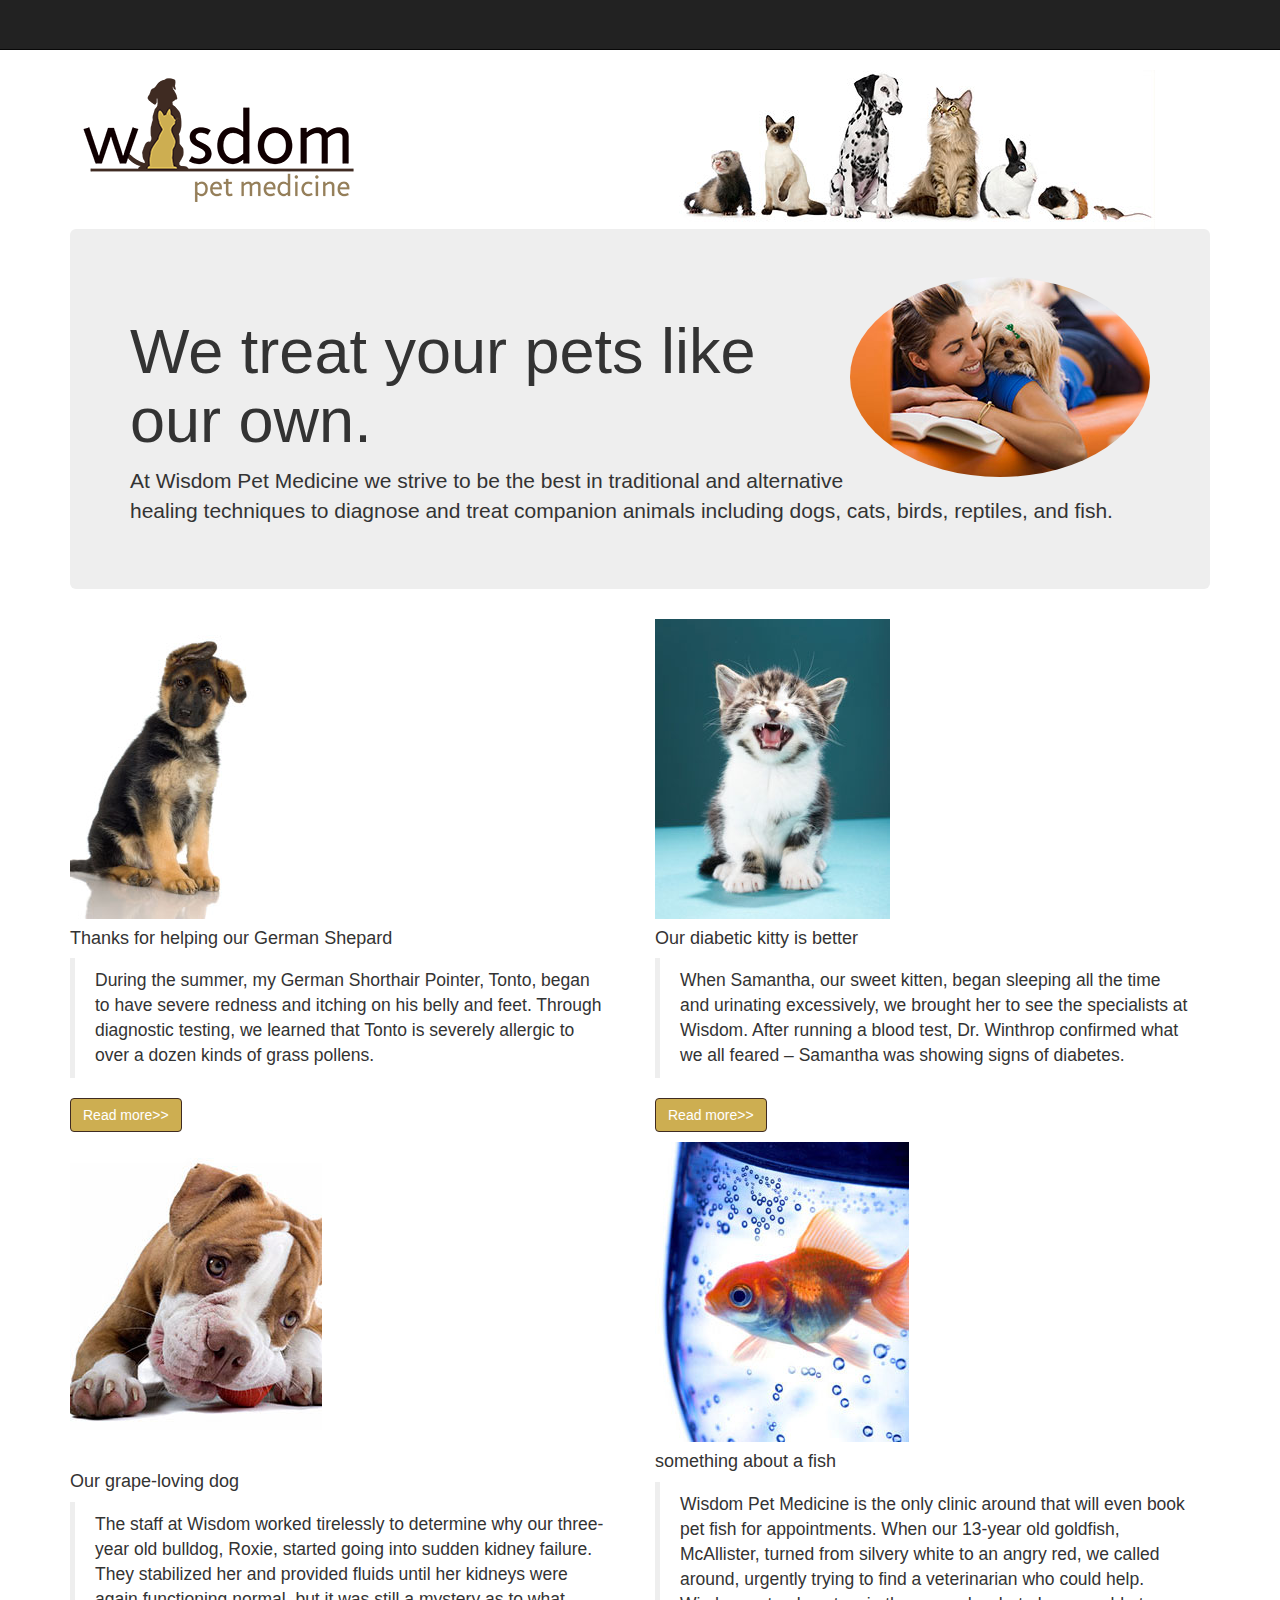
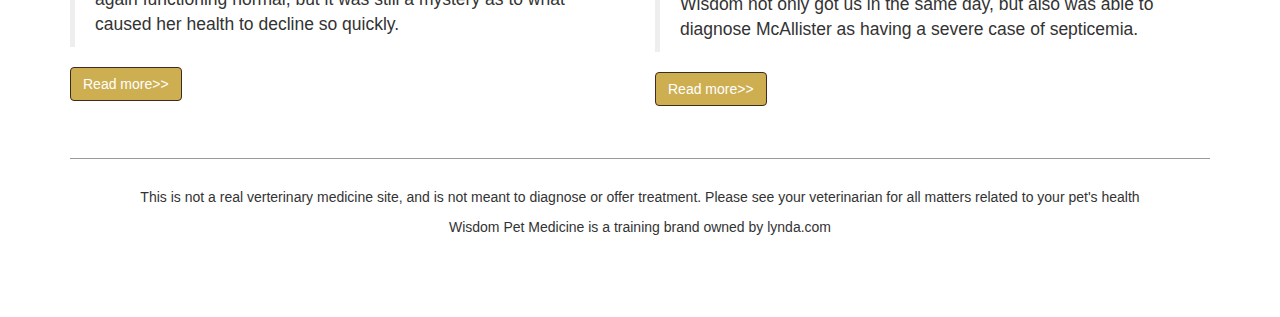
==== petmed/index.html @ f7c7e5bd "new petmed" ====
<!doctype html>
<html>
<head>
	<meta charset="utf-8">
	<title>Ped Medicine - Home</title>
	<meta name="keywords" content="pet Medicine, pet vaccinations, veterinary, pet help">
	<meta name="description" content="Wisdom pet medicine is the leader in pet health for all typles of animals.">
	<meta name="viewport" content="width=device-width, inital-scale=1.0">
<!-- CDN <link rel="stylesheet" href="https://maxcdn.bootstrapcdn.com/bootstrap/3.3.6/css/bootstrap.min.css">-->
  <!--Downloaded files -->
   <!-- colors:  -->
  <link href="css/bootstrap.css" rel="stylesheet" type="text/css">
	<link href="css/styles.css" rel="stylesheet" type="text/css">
</head>

<body>
<div class="container">
    <nav class="navbar navbar-default navbar-inverse navbar-fixed-top">
     <div class="navbar-header">  
		<button type="button" class="navbar-toggle" data-toggle="collapse" data-target="#collapse">
		</button>
		
		<div class="collapse navbar-collase" id="collapse">
		<ul class="nav navbar-nav">
            <li class="active"><><a href="index.html">Home</a></li>
            <li class="dropdown"><a href="#" data-toggle="dropdown">About<span class="caret"></span></a>
				<ul class="dropdown-menu">
				<li><a href="#"> Dr. Winthrop</a></li>
				<li><a href="#"> Dr. Chase</a></li>
				<li><a href="#"> Dr. Sanders</a></li>
				</ul>
			</li>
            <li><a href="services.html">Services</a></li>
            <li><a href="#">Photo Gallery</a></li>
            <li><a href="#">Contact</a></li>  
        </ul> 
		</div>
	</div>
    </nav>

<!--row 1 -->

<header class="row">
	<div class="col-lg-6 col-sm-5 col-xs-12">
    	<a href="index.html"><img src="image/logo.png" alt="Wisdom Pet Medicine Logo" class="img-responsive"></a>
     </div>
	 <aside class="col-lg-6 col-sm-7">
    	<img src="image/animals.jpg" alt="Group of pets" class="img-responsive hidden-xs">
	</aside>  
</header>

<!--row 2 -->
<section class="jumbotron">
  <img src="image/jumbotron.jpg" alt="Lady with dog" class="img-responsive pull-right img-circle"><br />
  <h1>We treat your pets like our own.</h1>
  
  <!--row 3 -->
  <p> At Wisdom Pet Medicine we strive to be the best in traditional and alternative healing techniques to diagnose and treat companion animals including dogs, cats, birds, reptiles, and fish.</p>
  </section>
  <section class="row">
	<article class="col-mid-3 col-sm-6 col-xs-12">
		<p><img src="image/gsd.jpg" alt="gsd" class="img-responsive"></p>
		<h4>Thanks for helping our German Shepard</h4>
			<p><blockquote>During the summer, my German Shorthair Pointer, Tonto, 
			began to have severe redness and itching on his belly and feet. 
			Through diagnostic testing, we learned that Tonto is severely allergic to over a dozen kinds of grass pollens.</blockquote>
			</p>
			<p><a href="#" class="btn btn-info"> Read more>></a></p>
	</article>	
	<article class="col-mid-3 col-sm-6 col-xs-12">
		<p><img src="image/kitten.jpg" alt="Kitten" class="img-responsive"></p>
		<h4>Our diabetic kitty is better</h4>
			<p><blockquote>When Samantha, our sweet kitten, began sleeping all the time and urinating excessively, we brought her to see the specialists at Wisdom. After running a blood test, Dr. Winthrop confirmed what we all feared – Samantha was showing signs of diabetes. </blockquote>
			<p><a href="#" class="btn btn-info"> Read more>></a></p>
	</article>    
		<article class="col-mid-3 col-sm-6 col-xs-12">
		<img src="image/bulldog.jpg" alt="bulldog" class="img-responsive"><br /></p>
		<h4>Our grape-loving dog</h4>
			<p><blockquote>The staff at Wisdom worked tirelessly to determine why our three-year old bulldog, Roxie, started going into sudden kidney failure. They stabilized her and provided fluids until her kidneys were again functioning normal, but it was still a mystery as to what caused her health to decline so quickly.</blockquote> </p>
			<p><a href="#" class="btn btn-info"> Read more>></a></p>
	</article>    
		<article class="col-mid-3 col-sm-6 col-xs-12">
		<p><img src="image/goldfish.jpg" alt="goldie" class="img-responsive"></p>
		<h4>something about a fish </h4>
			<p><blockquote>Wisdom Pet Medicine is the only clinic around that will even book pet fish for appointments. When our 13-year old goldfish, McAllister, turned from silvery white to an angry red, we called around, urgently trying to find a veterinarian who could help. Wisdom not only got us in the same day, but also was able to diagnose McAllister as having a severe case of septicemia. </blockquote>
			<p><a href="#" class="btn btn-info"> Read more>></a></p>
	</article>
	</section>

  <!--row 4 -->
<footer>
<p>This is not a real verterinary medicine site, and is not meant to diagnose or offer treatment. Please see your veterinarian for all matters related to your pet's health</p>
<p>Wisdom Pet Medicine is a training brand owned by lynda.com</p>
</footer>



</div>

<!-- CDN <script src="https://ajax.googleapis.com/ajax/libs/jquery/1.12.0/jquery.min.js"></script>-->
<script src="https://maxcdn.bootstrapcdn.com/bootstrap/3.3.6/js/bootstrap.min.js"</script>
<!-- downloaded files -->
<script src="js/jquery-2.2.0.min.js"> </script>
<!--<script src="js/bootstrap.min.js"> </script-->

</body>
</html>
---- petmed/css/styles.css ----
@charset "utf-8";
body {
	padding-top: 70px;
}
.glyphicon{
	color:#cdae51;
}

.btn-info{
	background-color:#cdae51;
	border-color: #3f2b22;
}

.btn-info:hover{
	background-color:#3f2b22;
	border-color: #333;
}
.tab-pane{
	border-left: 1px solid #ddd;
	border-right: 1px solid #ddd;
	border-bottom: 1px solid #ddd;
	padding: 1em;
}

footer {
	text-align: center;
	padding-top: 2em;
	padding-bottom: 2em;
	margin-top: 3em;
	margin-right: 0em;
	margin-bottom: 3em;
	margin-left: 0em;
	padding-right: 0em;
	padding-left: 0em;
	border-top-width: 1px;
	border-top-style: solid;
	border-right-style: none;
	border-bottom-style: none;
	border-left-style: none;
	border-top-color: #999;
}
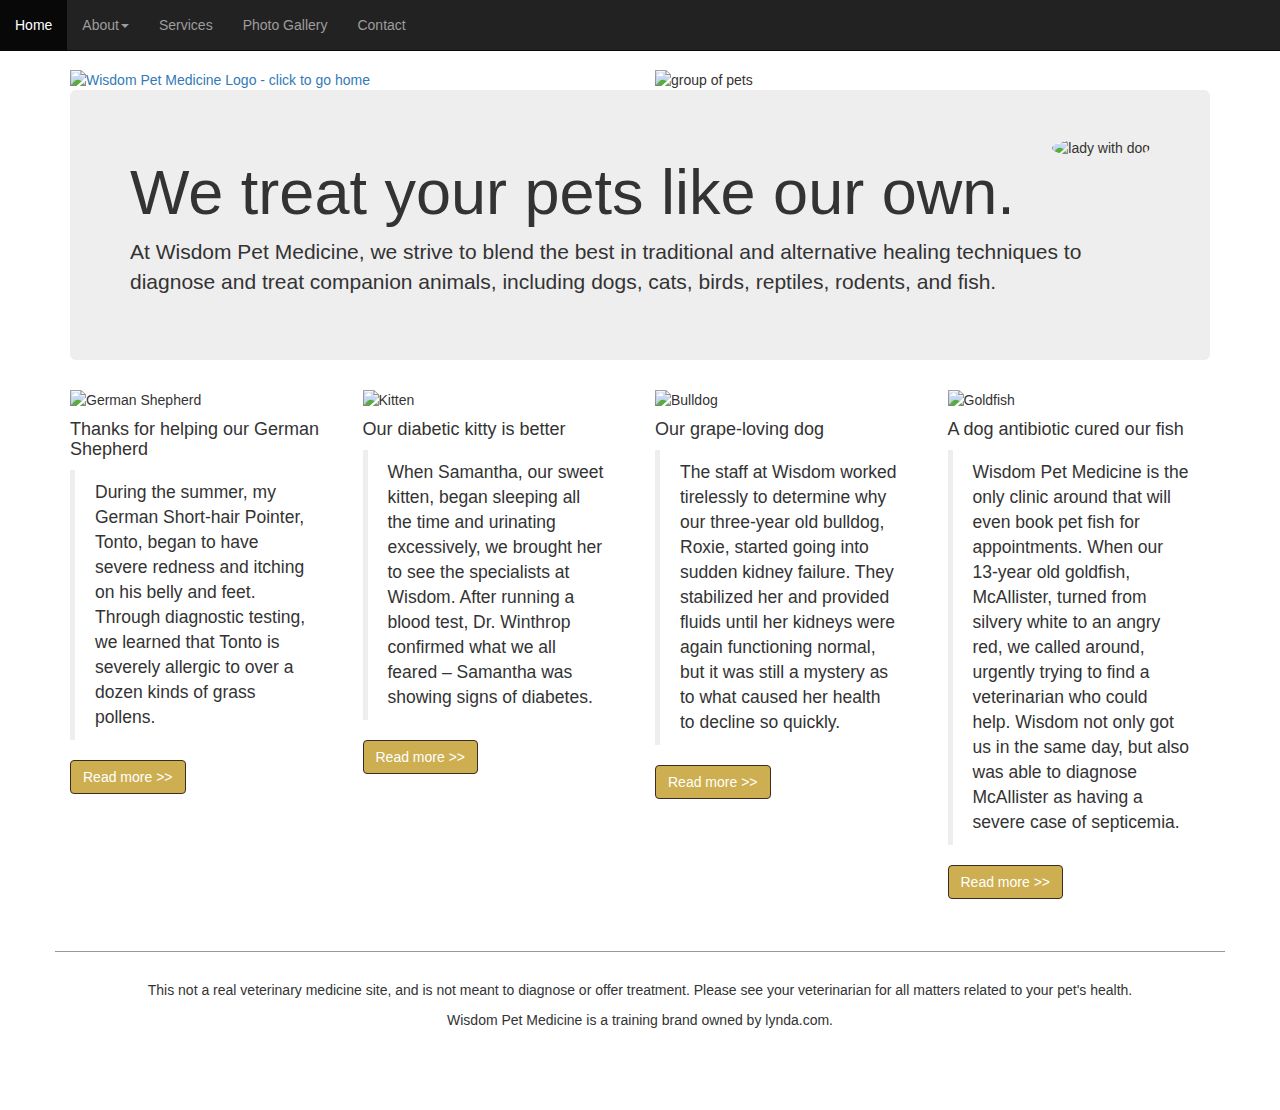
==== commit 370536d9: "updated 2 files on service and index" ====
--- a/petmed/index.html
+++ b/petmed/index.html
@@ -1,107 +1,111 @@
 <!doctype html>
 <html>
 <head>
-	<meta charset="utf-8">
-	<title>Ped Medicine - Home</title>
-	<meta name="keywords" content="pet Medicine, pet vaccinations, veterinary, pet help">
-	<meta name="description" content="Wisdom pet medicine is the leader in pet health for all typles of animals.">
-	<meta name="viewport" content="width=device-width, inital-scale=1.0">
-<!-- CDN <link rel="stylesheet" href="https://maxcdn.bootstrapcdn.com/bootstrap/3.3.6/css/bootstrap.min.css">-->
-  <!--Downloaded files -->
-   <!-- colors:  -->
-  <link href="css/bootstrap.css" rel="stylesheet" type="text/css">
-	<link href="css/styles.css" rel="stylesheet" type="text/css">
+  <meta charset="utf-8">
+  <title>Pet Medicine - Home</title>
+  <meta name="keywords" content="pet medicine, pet vaccinations, veterinary, pet health">
+  <meta name="description" content="Wisdom Pet Medicine is the leader in pet health for all types of animals.">
+  <meta name="viewport" content="width=device-width, initial-scale=1.0">
+
+  <!-- CDN -->
+  <link rel="stylesheet" href="https://maxcdn.bootstrapcdn.com/bootstrap/3.3.6/css/bootstrap.min.css">
+
+  <!-- downloaded files -->
+  <!--<link href="css/bootstrap.css" rel="stylesheet">-->
+  <link href="css/styles.css" rel="stylesheet">
 </head>
 
 <body>
 <div class="container">
-    <nav class="navbar navbar-default navbar-inverse navbar-fixed-top">
-     <div class="navbar-header">  
-		<button type="button" class="navbar-toggle" data-toggle="collapse" data-target="#collapse">
-		</button>
-		
-		<div class="collapse navbar-collase" id="collapse">
-		<ul class="nav navbar-nav">
-            <li class="active"><><a href="index.html">Home</a></li>
-            <li class="dropdown"><a href="#" data-toggle="dropdown">About<span class="caret"></span></a>
-				<ul class="dropdown-menu">
-				<li><a href="#"> Dr. Winthrop</a></li>
-				<li><a href="#"> Dr. Chase</a></li>
-				<li><a href="#"> Dr. Sanders</a></li>
-				</ul>
-			</li>
-            <li><a href="services.html">Services</a></li>
-            <li><a href="#">Photo Gallery</a></li>
-            <li><a href="#">Contact</a></li>  
+  <nav class="navbar navbar-default navbar-inverse navbar-fixed-top">
+      <div class="navbar-header">
+        <button type="button" class="navbar-toggle pull-left" data-toggle="collapse" data-target="#collapse" >
+          <span class="sr-only">Toggle Navigation</span>
+          <span class="icon-bar"></span>
+          <span class="icon-bar"></span>
+          <span class="icon-bar"></span>
+        </button>
+    
+      <div class="collapse navbar-collapse" id="collapse">
+        <ul class="nav navbar-nav">
+          <li class="active"><a href="index.html">Home</a></li>
+          <li class="dropdown"><a href="#" data-toggle="dropdown">About<span class="caret"></span></a>
+            <ul class="dropdown-menu">
+              <li><a href="#">Dr. Winthrop</a></li>
+              <li><a href="#">Dr. Chase</a></li>
+              <li><a href="#">Dr. Sanders</a></li>
+            </ul>
+          </li>
+          <li><a href="services.html">Services</a></li>
+          <li><a href="#">Photo Gallery</a></li>
+          <li><a href="#">Contact</a></li>  
         </ul> 
-		</div>
-	</div>
+      </div>
+      </div>
     </nav>
+    
+    <!--row 1 -->
 
-<!--row 1 -->
+    <header class="row">
+      <div class="col-lg-6 col-sm-5 col-xs-12">
+        <a href="index.html"><img src="img/logo.png" alt="Wisdom Pet Medicine Logo - click to go home" class="img-responsive"></a>
+      </div>
+      <aside class="col-lg-6 col-sm-7">
+        <img src="img/animals.jpg" alt="group of pets" class="img-responsive hidden-xs"> 
+      </aside>
+    </header>
+    
+    <!-- row 2 -->
+    <section class="jumbotron">
+		<img src="img/jumbotron.jpg" alt="lady with dog" class="img-responsive pull-right img-circle" > 
+        <h1>We treat your pets like our own.</h1>
+        <p>At Wisdom Pet Medicine, we strive to blend the best in traditional and alternative healing techniques to diagnose and treat companion animals, including dogs, cats, birds, reptiles, rodents, and fish.</p>
+    </section> 
+    
+    <!-- row 3 -->
+    <section class="row">
+    	<article class="col-md-3 col-sm-6 col-xs-12">
+            <img src="img/gsd.jpg" alt="German Shepherd" class="img-responsive"> 
+            <h4>Thanks for helping our German Shepherd</h4>
+            <p>
+            <blockquote>During the summer, my German Short-hair Pointer, Tonto, began to have severe redness and itching on his belly and feet. Through diagnostic testing, we learned that Tonto is severely allergic to over a dozen kinds of grass pollens.</blockquote></p>
+            <p><a href="#" class="btn btn-info">Read more >></a></p>
+      </article>
+		  <article class="col-md-3 col-sm-6 col-xs-12">
+            <img src="img/kitten.jpg" alt="Kitten" class="img-responsive"> 
+            <h4>Our diabetic kitty is better</h4>
+            <p><blockquote>When Samantha, our sweet kitten, began sleeping all the time and urinating excessively, we brought her to see the specialists at Wisdom. After running a blood test, Dr. Winthrop confirmed what we all feared – Samantha was showing signs of diabetes.</blockquote></p>
+            <p><a href="#" class="btn btn-info">Read more >></a></p>
+         </article>
+		  <article class="col-md-3 col-sm-6 col-xs-12">
+          <img src="img/bulldog.jpg" alt="Bulldog" class="img-responsive"> 
+            <h4>Our grape-loving dog</h4>
+            <p><blockquote>The staff at Wisdom worked tirelessly to determine why our three-year old bulldog, Roxie, started going into sudden kidney failure. They stabilized her and provided fluids until her kidneys were again functioning normal, but it was still a mystery as to what caused her health to decline so quickly.</blockquote></p>
+            <p><a href="#" class="btn btn-info">Read more >></a></p>
+      </article>
+      <article class="col-md-3 col-sm-6 col-xs-12">
+        <img src="img/goldfish.jpg" alt="Goldfish" class="img-responsive"> 
+            <h4>A dog antibiotic cured our fish</h4>
+            <p><blockquote>Wisdom Pet Medicine is the only clinic around that will even book pet fish for appointments. When our 13-year old goldfish, McAllister, turned from silvery white to an angry red, we called around, urgently trying to find a veterinarian who could help. Wisdom not only got us in the same day, but also was able to diagnose McAllister as having a severe case of septicemia. </blockquote></p>
+            <p><a href="#" class="btn btn-info">Read more >></a></p>
+      </article>
+	</section>
+   
+    <!-- row 4 -->
+    <footer class="row">
+    	<p>This not a real veterinary medicine site, and is not meant to diagnose or offer treatment. Please see your veterinarian for all matters related to your pet's health.</p>
+    	<p>Wisdom Pet Medicine is a training brand owned by lynda.com.</p>
+     </footer>
+    	
+</div> <!-- end of container -->
 
-<header class="row">
-	<div class="col-lg-6 col-sm-5 col-xs-12">
-    	<a href="index.html"><img src="image/logo.png" alt="Wisdom Pet Medicine Logo" class="img-responsive"></a>
-     </div>
-	 <aside class="col-lg-6 col-sm-7">
-    	<img src="image/animals.jpg" alt="Group of pets" class="img-responsive hidden-xs">
-	</aside>  
-</header>
+  <!-- CDN -->
+  <script src="https://ajax.googleapis.com/ajax/libs/jquery/1.12.0/jquery.min.js"></script>
+  <script src="https://maxcdn.bootstrapcdn.com/bootstrap/3.3.6/js/bootstrap.min.js"></script>
 
-<!--row 2 -->
-<section class="jumbotron">
-  <img src="image/jumbotron.jpg" alt="Lady with dog" class="img-responsive pull-right img-circle"><br />
-  <h1>We treat your pets like our own.</h1>
-  
-  <!--row 3 -->
-  <p> At Wisdom Pet Medicine we strive to be the best in traditional and alternative healing techniques to diagnose and treat companion animals including dogs, cats, birds, reptiles, and fish.</p>
-  </section>
-  <section class="row">
-	<article class="col-mid-3 col-sm-6 col-xs-12">
-		<p><img src="image/gsd.jpg" alt="gsd" class="img-responsive"></p>
-		<h4>Thanks for helping our German Shepard</h4>
-			<p><blockquote>During the summer, my German Shorthair Pointer, Tonto, 
-			began to have severe redness and itching on his belly and feet. 
-			Through diagnostic testing, we learned that Tonto is severely allergic to over a dozen kinds of grass pollens.</blockquote>
-			</p>
-			<p><a href="#" class="btn btn-info"> Read more>></a></p>
-	</article>	
-	<article class="col-mid-3 col-sm-6 col-xs-12">
-		<p><img src="image/kitten.jpg" alt="Kitten" class="img-responsive"></p>
-		<h4>Our diabetic kitty is better</h4>
-			<p><blockquote>When Samantha, our sweet kitten, began sleeping all the time and urinating excessively, we brought her to see the specialists at Wisdom. After running a blood test, Dr. Winthrop confirmed what we all feared – Samantha was showing signs of diabetes. </blockquote>
-			<p><a href="#" class="btn btn-info"> Read more>></a></p>
-	</article>    
-		<article class="col-mid-3 col-sm-6 col-xs-12">
-		<img src="image/bulldog.jpg" alt="bulldog" class="img-responsive"><br /></p>
-		<h4>Our grape-loving dog</h4>
-			<p><blockquote>The staff at Wisdom worked tirelessly to determine why our three-year old bulldog, Roxie, started going into sudden kidney failure. They stabilized her and provided fluids until her kidneys were again functioning normal, but it was still a mystery as to what caused her health to decline so quickly.</blockquote> </p>
-			<p><a href="#" class="btn btn-info"> Read more>></a></p>
-	</article>    
-		<article class="col-mid-3 col-sm-6 col-xs-12">
-		<p><img src="image/goldfish.jpg" alt="goldie" class="img-responsive"></p>
-		<h4>something about a fish </h4>
-			<p><blockquote>Wisdom Pet Medicine is the only clinic around that will even book pet fish for appointments. When our 13-year old goldfish, McAllister, turned from silvery white to an angry red, we called around, urgently trying to find a veterinarian who could help. Wisdom not only got us in the same day, but also was able to diagnose McAllister as having a severe case of septicemia. </blockquote>
-			<p><a href="#" class="btn btn-info"> Read more>></a></p>
-	</article>
-	</section>
-
-  <!--row 4 -->
-<footer>
-<p>This is not a real verterinary medicine site, and is not meant to diagnose or offer treatment. Please see your veterinarian for all matters related to your pet's health</p>
-<p>Wisdom Pet Medicine is a training brand owned by lynda.com</p>
-</footer>
-
-
-
-</div>
-
-<!-- CDN <script src="https://ajax.googleapis.com/ajax/libs/jquery/1.12.0/jquery.min.js"></script>-->
-<script src="https://maxcdn.bootstrapcdn.com/bootstrap/3.3.6/js/bootstrap.min.js"</script>
-<!-- downloaded files -->
-<script src="js/jquery-2.2.0.min.js"> </script>
-<!--<script src="js/bootstrap.min.js"> </script-->
+  <!-- downloaded files -->
+  <!--<script src="js/jquery-2.2.0.min.js"></script>
+  <script src="js/bootstrap.min.js"></script>-->
 
 </body>
 </html>
